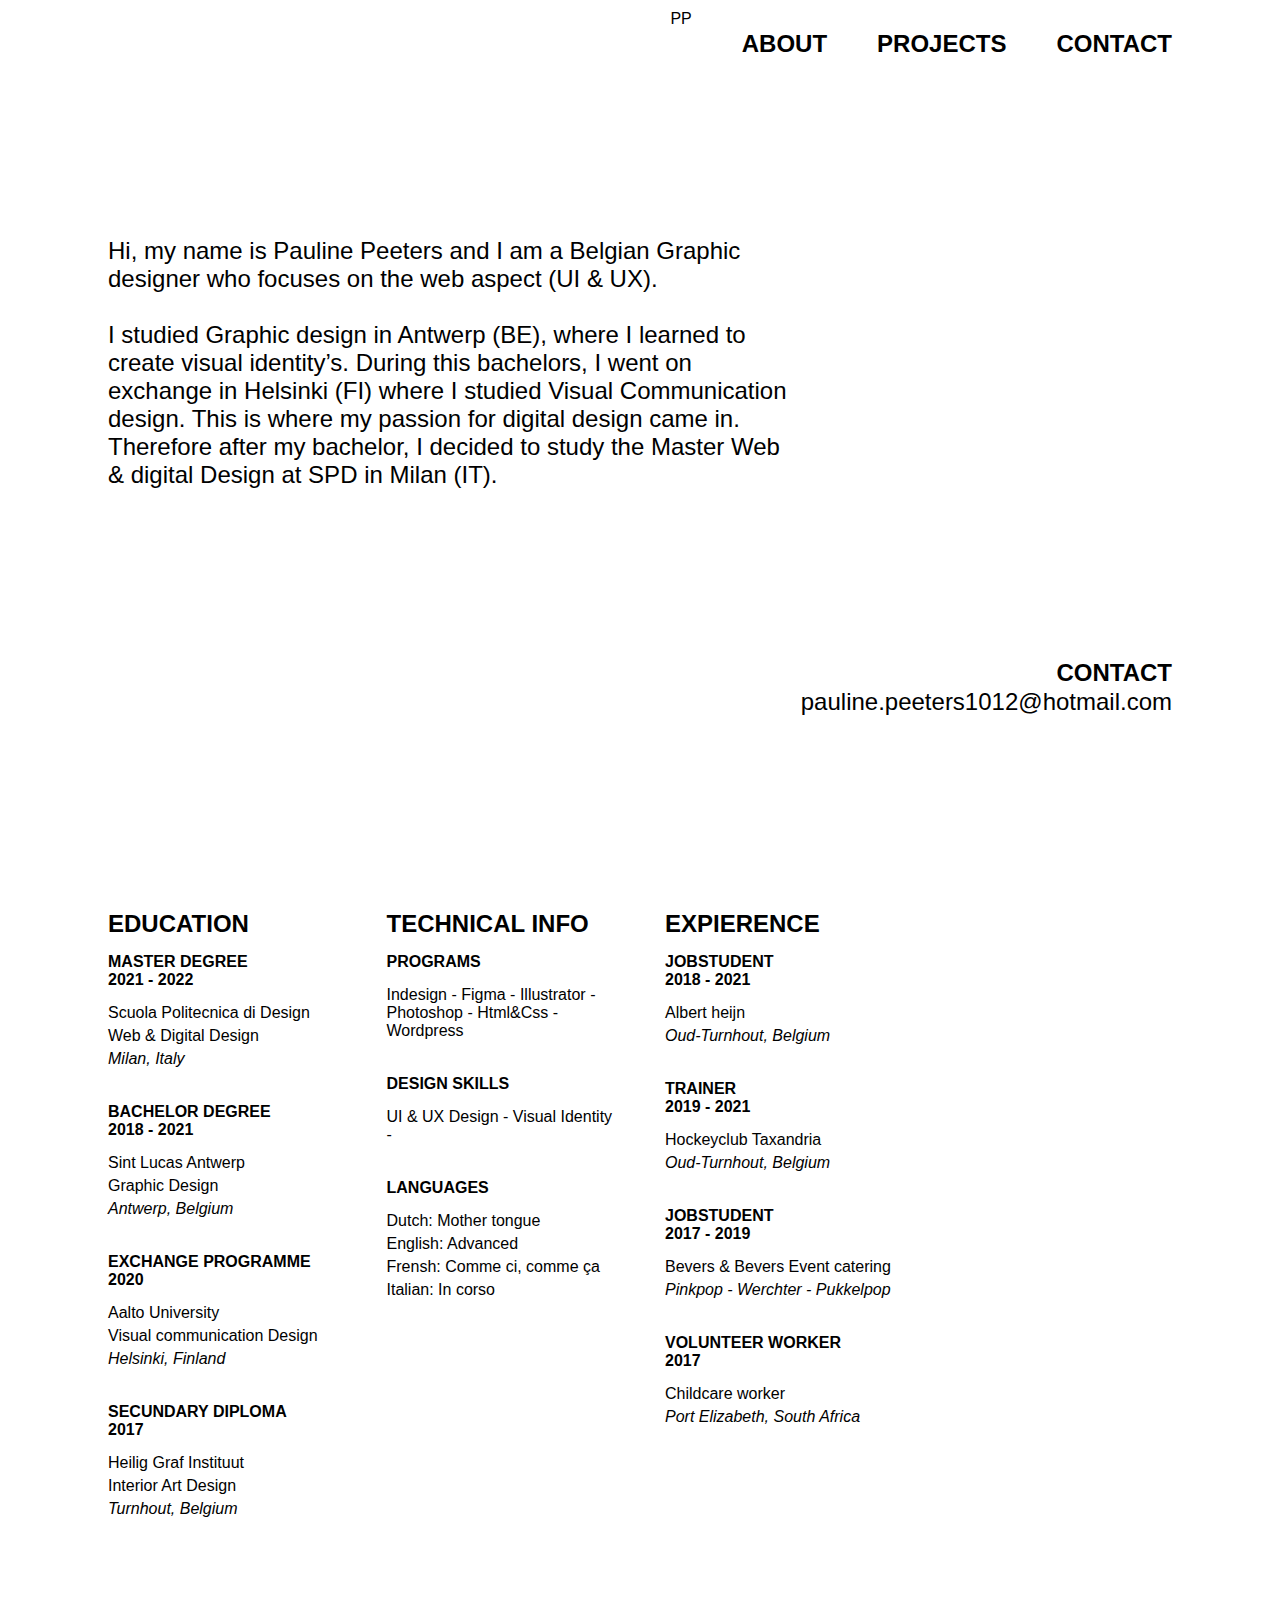
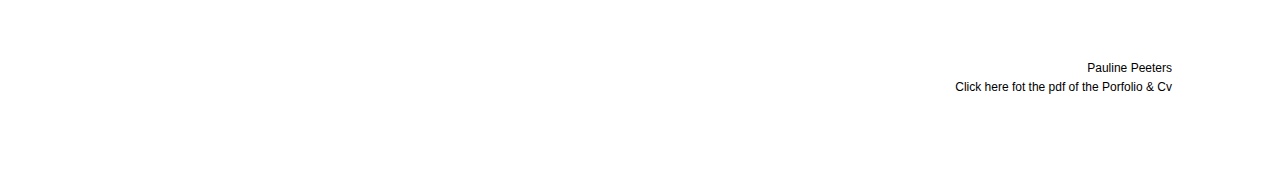
==== about.html @ 43362f22 "footer" ====
<!DOCTYPE html>
<html lang="en">
<head>
  <meta charset="UTF-8">
  <meta http-equiv="X-UA-Compatible" content="IE=edge">
  <meta name="viewport" content="width=device-width, initial-scale=1.0">
  <title>Pauline Peeters</title>
  <link rel="stylesheet" href="style.css">
</head>

<div class="wrapper">
<body>
  <header> 
    <nav>
      <a href="index.html">PP</a> <!-- logo -->
      <h2><a href="about.html">about</a></h2>
      <h2><a href="index.html">projects</a></h2>
      <h2><a href="contact.html">contact</a></h2>
     </nav> 
  </header>

  <main>
    <div class="about"><p> Hi, my name is Pauline Peeters and I am a Belgian Graphic designer who focuses on the web aspect (UI & UX).
    </br> </br>
      I studied Graphic design in Antwerp (BE), where I learned to create visual identity’s. During this bachelors, I went on exchange in Helsinki (FI) where I studied Visual Communication design. This is where my passion for digital design came in. Therefore after my bachelor, I decided to study the Master Web & digital Design at SPD in Milan (IT).</p>
    </div>
      <div class="extra-links">
      <h2> contact </h2>
      <a href = "mailto: pauline.peeters1012@hotmail.com">pauline.peeters1012@hotmail.com</a>
    </div>
  </main>
  
  <div class="info resume">
    <div class="education">
      <h3> education </h3>
      <div class="resume-info">
        <h4> master degree </h4>
        <h4> 2021 - 2022 </h4>
        <div class="resume-info-text">
        <p> <a href ="https://application.scuoladesign.com/it/?utm_source=google&utm_medium=cpc&utm_campaign=77_ITA_BRAND&gclid=CjwKCAjw5NqVBhAjEiwAeCa97bxJQqBN9wLdNLhC_5tvjAJh7c3iuf7HqeISD-CLcMgetV4onceu4BoC3jkQAvD_BwE">Scuola Politecnica di Design</a></p>
        <p> Web & Digital Design </p>
        <p> <i> Milan, Italy </i> </p> 
        </div>
      </div>
      <div class="resume-info">
        <h4> bachelor degree </h4>
        <h4> 2018 - 2021 </h4>
        <div class="resume-info-text">
        <p> <a href="https://www.sintlucasantwerpen.be/en/sintlucasantwerpen/">Sint Lucas Antwerp</a></br>
        <p> Graphic Design </p>
        <p> <i> Antwerp, Belgium </i></p>
        </div>
      </div>
      <div class="resume-info">
        <h4> exchange programme </h4>
        <h4> 2020 </h4>
        <div class="resume-info-text">
        <p> <a href="https://www.aalto.fi/en">Aalto University</a></p>
        <p> Visual communication Design </p>
        <p> <i> Helsinki, Finland </i></p>
        </div>
      </div>
      <div class="resume-info">
        <h4> secundary diploma </h4>
        <h4> 2017 </h4>
        <div class="resume-info-text">
        <p> <a href="https://secundair.heilig-graf.be/">Heilig Graf Instituut</a></p>
        <p> Interior Art Design </p>
        <p> <i> Turnhout, Belgium </i></p>
        </div>
      </div>
    </div>
    <div class="skills">
      <h3> technical info </h3>
      <div class="resume-info">
        <h4> programs </h4>
        <div class="resume-info-text">
        <p> Indesign - Figma - Illustrator - Photoshop - Html&Css - Wordpress</p>
        </div>  
      </div>
      <div class="resume-info">
        <h4> design skills </h4>
        <div class="resume-info-text">
        <p> UI & UX Design - Visual Identity -  </p>
        </div>
      </div>
      <div class="resume-info">
        <h4> languages </h4>
        <div class="resume-info-text">
        <p> Dutch: Mother tongue </p>
        <p> English: Advanced </p>
        <p> Frensh: Comme ci, comme ça </p>
        <p> Italian: In corso </p>
        </div>
      </div>
    </div>
    <div class="expierence">
      <h3> expierence </h3>
      <div class="resume-info">
        <h4> jobstudent </h4>
        <h4>  2018 - 2021 </h4>
        <div class="resume-info-text">
        <p> Albert heijn </p>
        <p> <i> Oud-Turnhout, Belgium </i> </p>
        </div>
      </div>
      <div class="resume-info">
        <h4> trainer </h4>
        <h4>  2019 - 2021 </h4>
        <div class="resume-info-text">
        <p> Hockeyclub Taxandria </p>
        <p> <i> Oud-Turnhout, Belgium </i> </p>
        </div>
      </div>
      <div class="resume-info">
        <h4> jobstudent </h4>
        <h4>  2017 - 2019 </h4>
        <div class="resume-info-text">
        <p> Bevers & Bevers Event catering </p>
        <p> <i> Pinkpop - Werchter - Pukkelpop </i></p>
        </div>
      </div>
      <div class="resume-info">
        <h4> volunteer worker </h4>
        <h4>  2017 </h4>
        <div class="resume-info-text">
        <p> Childcare worker </p>
        <p> <i> Port Elizabeth, South Africa </i> </p>
        </div>
      </div>
    </div>
</div>

  <footer>
    <p> Pauline Peeters </p>
    <p> Click here fot the pdf of the Porfolio & Cv </p>
  </footer>
</body>
</div>
---- style.css ----
:root {
  --color-purple: blueviolet;
  --font-size-small: 16px;
  --font-size-big: 24px;
}

@media (max-width: 750px) {
  :root {
    --font-size-small: 12px;
    --font-size-big: 20px;
  }
}

.wrapper {
  margin: 100px;
  margin-top: 10px;

  font-family: -apple-system, BlinkMacSystemFont, 'Segoe UI', Roboto, Oxygen, Ubuntu, Cantarell, 'Open Sans', 'Helvetica Neue', sans-serif;
}

@media (max-width: 750px) {
  .wrapper {
    margin: 50px;
    margin-top: 5px;
  }
}

header {
  display: block;

  padding-left: 20px;
  padding-bottom: 15vh;
}

nav {
  display: flex;
  justify-content: flex-end;
/* 
  position: fixed;
  width: 100%; */
} 

@media (max-width: 750px) {
  nav {
    display: block;
    text-align: right;
  }
}

nav a {
  margin-left: 50px;
}

@media (max-width: 750px) {
  nav a {
    margin: 10px;
  }
}

a {
  color: black;
  text-decoration: none;
}

a:hover {
  color: blueviolet;
  text-decoration: none;
}

a:after {
  color: black;
  text-decoration: none;
}

.mail {
 background-color: blueviolet;
}

.mail-nav:hover {
  color: white;
}

h1 {  
  display: flex;
  flex-flow: column;
  flex-grow: 1;
}

h2 {
  font-size: var(--font-size-big);
  text-transform: uppercase;
  font-weight: bold;
}

.project-overview {
  position: relative;
  display: grid;

  grid-template-columns: repeat(3, 1fr);
  gap: 5px;
}

@media (max-width: 750px) {
  .project-overview {
    grid-template-columns: repeat(1, 1fr);
  }
}

.project-overview-img {
  display: block;
  width: 100%;
}

.overlay {
  display: grid;
  width: 100%;
  height: 100%;

  background-color: black;
  color: white;
}

/* PROJECT PAGE */
img {
  width: 100%;
}

.concept {  
  padding-top: 10vh;
  width: 65%;

  font-size: var(--font-size-big);
}

@media (max-width: 750px) { 
  .concept {  
  width: 100%;
  }
}

/* image grid */
.project-gallery {
  display: grid; 
  width: 100%;

  grid-template-columns: repeat(6, 1fr);
  gap: 20px;
}

.project-gallery-box-one {
  grid-column-start: 1;
  grid-column-end: 7;
}

/* 2 /images next to eachother */
.project-gallery-box-two-first {
  grid-column-start: 1;
  grid-column-end: 4;
}

.project-gallery-box-two-second {
  grid-column-start: 4;
  grid-column-end: 7;
}

/* 3 /images next to eachother */
.project-gallery-box-three-first {
  grid-column-start: 1;
  grid-column-end: 3;
}

.project-gallery-box-three-second {
  grid-column-start: 3;
  grid-column-end: 5;
}

.project-gallery-box-three-third {
  grid-column-start: 5;
  grid-column-end: 7;
}

.img-caption {
  margin: 0;
  
  color: rgb(181, 181, 181);
  font-size: 12px;
}


@media (max-width: 750px) { 
  .img-caption {  
    font-size: 9px;
  }
}


.extra-links {
  padding-top: 15vh;
  /* padding-bottom: 25vh; */

  font-size: var(--font-size-big);
  text-align: right;
  line-height: 9px;
}

h3 {
  margin-bottom: 15px;

  font-size: var(--font-size-big);
  text-transform: uppercase;
  font-weight: bold;
}

h4 {
  margin:0;

  font-size: var(--font-size-small);
  text-transform: uppercase;
  font-weight: bold;
}

.about {
  display: flex;
  flex-flow: column;
  flex-grow: 1;

  width: 65%;

  font-size: var(--font-size-big);
}

@media (max-width: 800px) { 
  .about {  
  width: 100%;
  }
}

.info {
  display: grid;

  grid-template-columns: repeat(4, 1fr);
  gap: 50px;

  font-size: var(--font-size-small);
}

.resume{ 
  padding-top: 20vh;
}

.resume p {
  margin-top: 0;
  margin-bottom: 5px;
}

.resume-info {
  padding-bottom: 30px;
}

.resume-info-text {
  padding-top: 15px;
}

footer {
  padding-top: 100px;

  font-size: 12px;
  text-align: right;
  line-height: 7px;
}


@media (max-width: 750px) { 
  .footer {  
    font-size: 9px;
  }
}
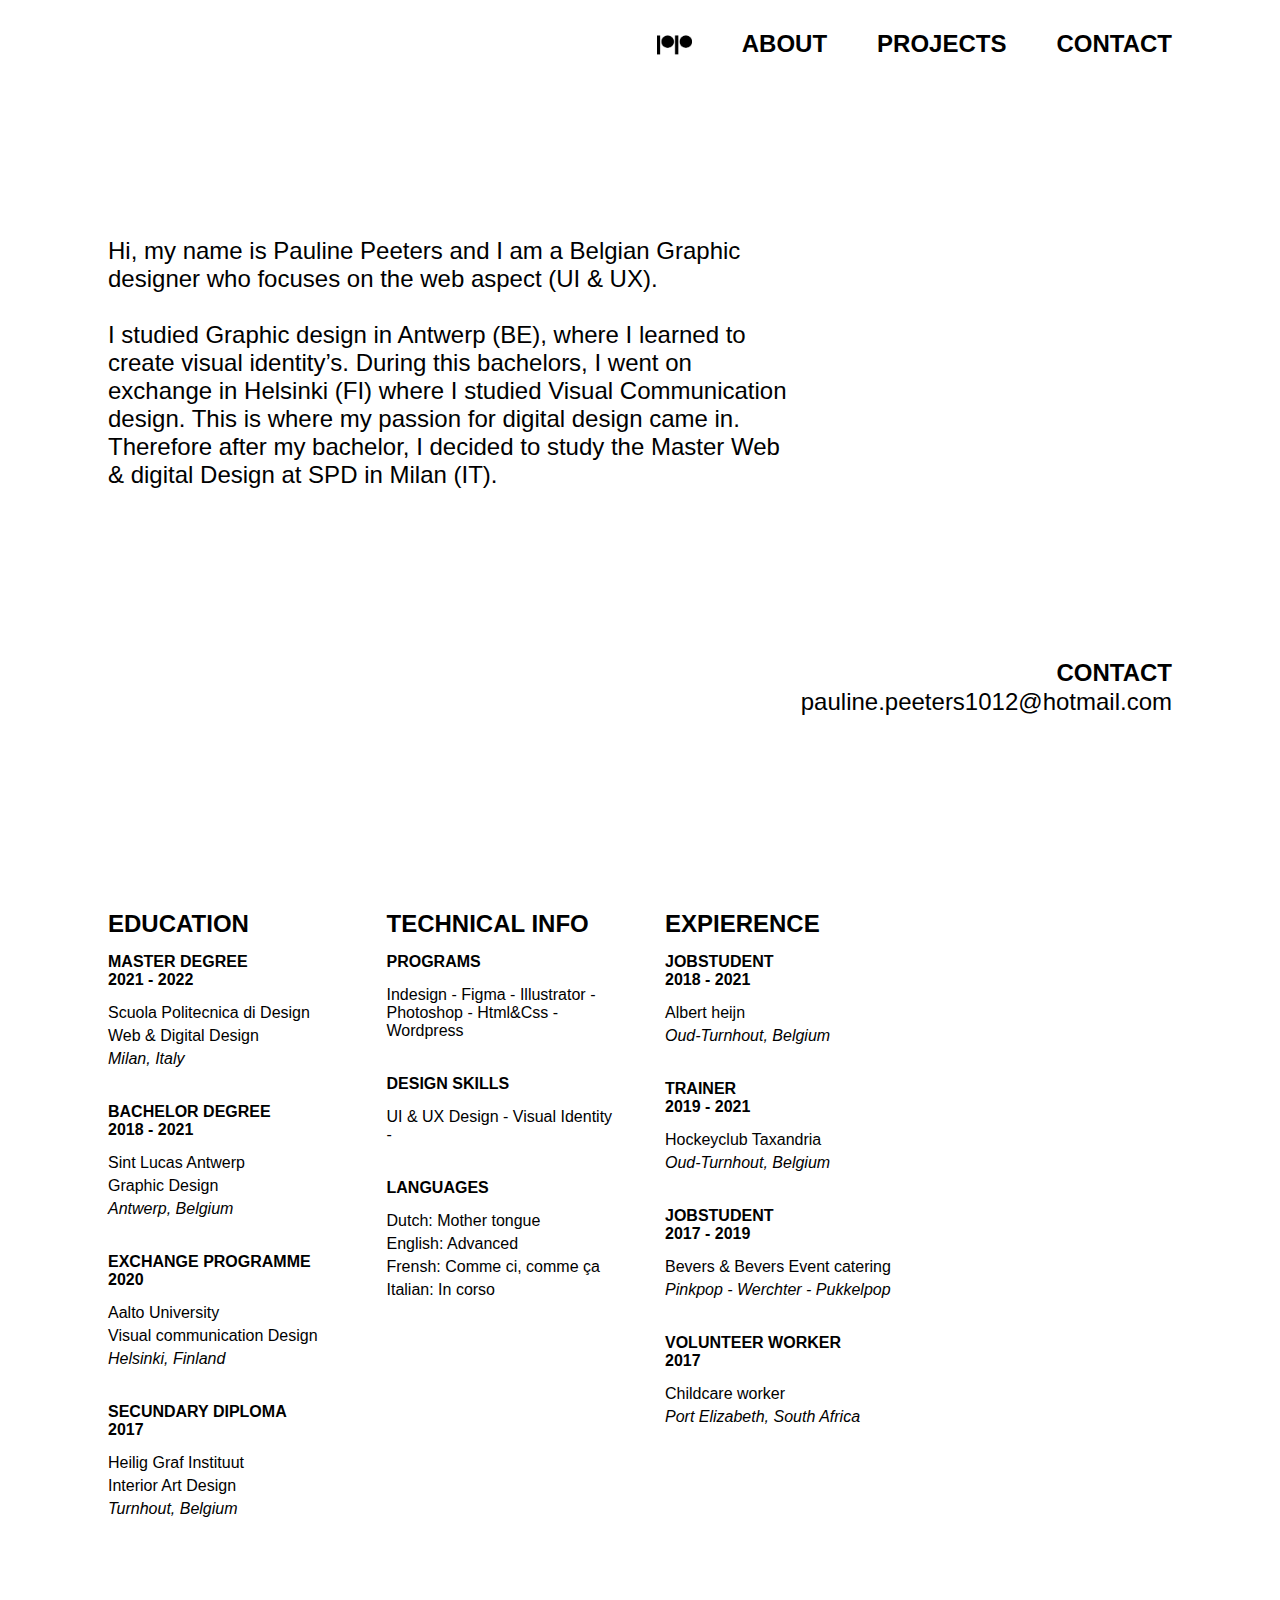
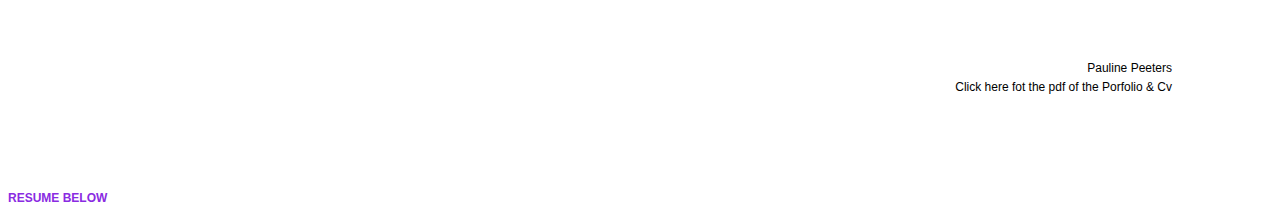
==== commit 5068c776: "hover on project overview" ====
--- a/about.html
+++ b/about.html
@@ -12,7 +12,7 @@
 <body>
   <header> 
     <nav>
-      <a href="index.html">PP</a> <!-- logo -->
+      <a href="index.html"> <img class="logo-header" src="Images/PP/logo.png" alt="pauline peeters"></a>
       <h2><a href="about.html">about</a></h2>
       <h2><a href="index.html">projects</a></h2>
       <h2><a href="contact.html">contact</a></h2>
@@ -28,6 +28,23 @@
       <h2> contact </h2>
       <a href = "mailto: pauline.peeters1012@hotmail.com">pauline.peeters1012@hotmail.com</a>
     </div>
+
+    <script>
+      document.body.onmousemove=moveCursor;
+  
+      var curTxt=document.createElement('div');
+          curTxt.id="cursorabout";
+          curTxt.innerHTML="resume below";
+          document.body.appendChild(curTxt);
+  
+      var curTxtLen=[curTxt.offsetWidth,curTxt.offsetHeight];
+  
+      function moveCursor(e){
+        if(!e){e=window.event;}
+        curTxt.style.left=e.clientX-curTxtLen[0]+'px';
+        curTxt.style.top=e.clientY-curTxtLen[0]+'px';
+    }
+    </script>
   </main>
   
   <div class="info resume">
@@ -131,6 +148,23 @@
     </div>
 </div>
 
+<script>
+    let value = 0;
+
+  function draw() {
+    fill(value);
+    rect(25, 25, 50, 50);
+  }
+
+  function mouseMoved() {
+    value = value + 5;
+    if (value > 255) {
+      value = 0;
+    }
+  }
+
+</script>
+
   <footer>
     <p> Pauline Peeters </p>
     <p> Click here fot the pdf of the Porfolio & Cv </p>
--- a/style.css
+++ b/style.css
@@ -16,6 +16,7 @@
   margin-top: 10px;
 
   font-family: -apple-system, BlinkMacSystemFont, 'Segoe UI', Roboto, Oxygen, Ubuntu, Cantarell, 'Open Sans', 'Helvetica Neue', sans-serif;
+  /* cursor: none; */
 }
 
 @media (max-width: 750px) {
@@ -25,11 +26,46 @@
   }
 }
 
+#cursorabout{
+  position: absolute;
+
+  font-size: 12px;
+  text-transform: uppercase;
+  font-weight: bold;
+  color: blueviolet;
+
+  font-family: -apple-system, BlinkMacSystemFont, 'Segoe UI', Roboto, Oxygen, Ubuntu, Cantarell, 'Open Sans', 'Helvetica Neue', sans-serif;
+
+}
+
+#cursorprojects{
+  position: absolute;
+  font-size: 12px;
+
+  text-transform: uppercase;
+  font-weight: bold;
+  color: blueviolet;
+
+  font-family: -apple-system, BlinkMacSystemFont, 'Segoe UI', Roboto, Oxygen, Ubuntu, Cantarell, 'Open Sans', 'Helvetica Neue', sans-serif;
+
+}
+
 header {
   display: block;
-
+  /* position: fixed;
+  top: 0;
+  width: 100%; */
+  
   padding-left: 20px;
   padding-bottom: 15vh;
+}
+
+.logo-header {
+  padding-top: 20px;
+  margin-left: 0;
+
+  height: 30px;
+  width: auto;
 }
 
 nav {
@@ -112,12 +148,83 @@
 }
 
 .overlay {
-  display: grid;
+  position: absolute;
+
   width: 100%;
   height: 100%;
 
-  background-color: black;
-  color: white;
+  background-color: white;
+  color: black;
+  opacity: 0;
+  transition: .5s ease;
+}
+
+a:hover .project-gallery-text {
+  color: black;
+}
+
+.p4 {
+  grid-column: 1/2;
+  grid-row: 1/2;
+}
+
+@media (max-width: 750px) {
+  .p4 {
+    grid-row: 1/2;
+  }
+}
+
+.p3 {
+  grid-column: 2/3;
+  grid-row: 1/2;
+}
+
+@media (max-width: 750px) {
+  .p3 {
+    grid-column: 1/2;
+    grid-row: 2/3;
+  }
+}
+
+.p2 {
+  grid-column: 3/4;
+  grid-row: 1/2;
+}
+
+@media (max-width: 750px) {
+  .p2 {
+    grid-column: 1/2;
+    grid-row: 3/4;
+  }
+}
+
+.p1 {
+  grid-column: 1/2;
+  grid-row: 2/3;
+}
+
+@media (max-width: 750px) {
+  .p1 {
+    grid-column: 1/2;
+    grid-row: 4/5;
+  }
+}
+
+.overlay:hover {
+  opacity: 1;
+}
+
+.project-gallery-text {
+  padding: 20px;
+  font-size: var(--font-size-small);
+}
+
+.hover-title {
+  font-weight: bold;
+}
+
+.hover-text {
+  padding-top: 20px;
 }
 
 /* PROJECT PAGE */
@@ -186,13 +293,11 @@
   font-size: 12px;
 }
 
-
 @media (max-width: 750px) { 
   .img-caption {  
     font-size: 9px;
   }
 }
-
 
 .extra-links {
   padding-top: 15vh;
@@ -231,7 +336,7 @@
 
 @media (max-width: 800px) { 
   .about {  
-  width: 100%;
+    width: 100%;
   }
 }
 
@@ -242,6 +347,12 @@
   gap: 50px;
 
   font-size: var(--font-size-small);
+}
+
+@media (max-width: 750px) {
+  .info {  
+    grid-template-columns: repeat(2, 1fr);
+  }
 }
 
 .resume{ 
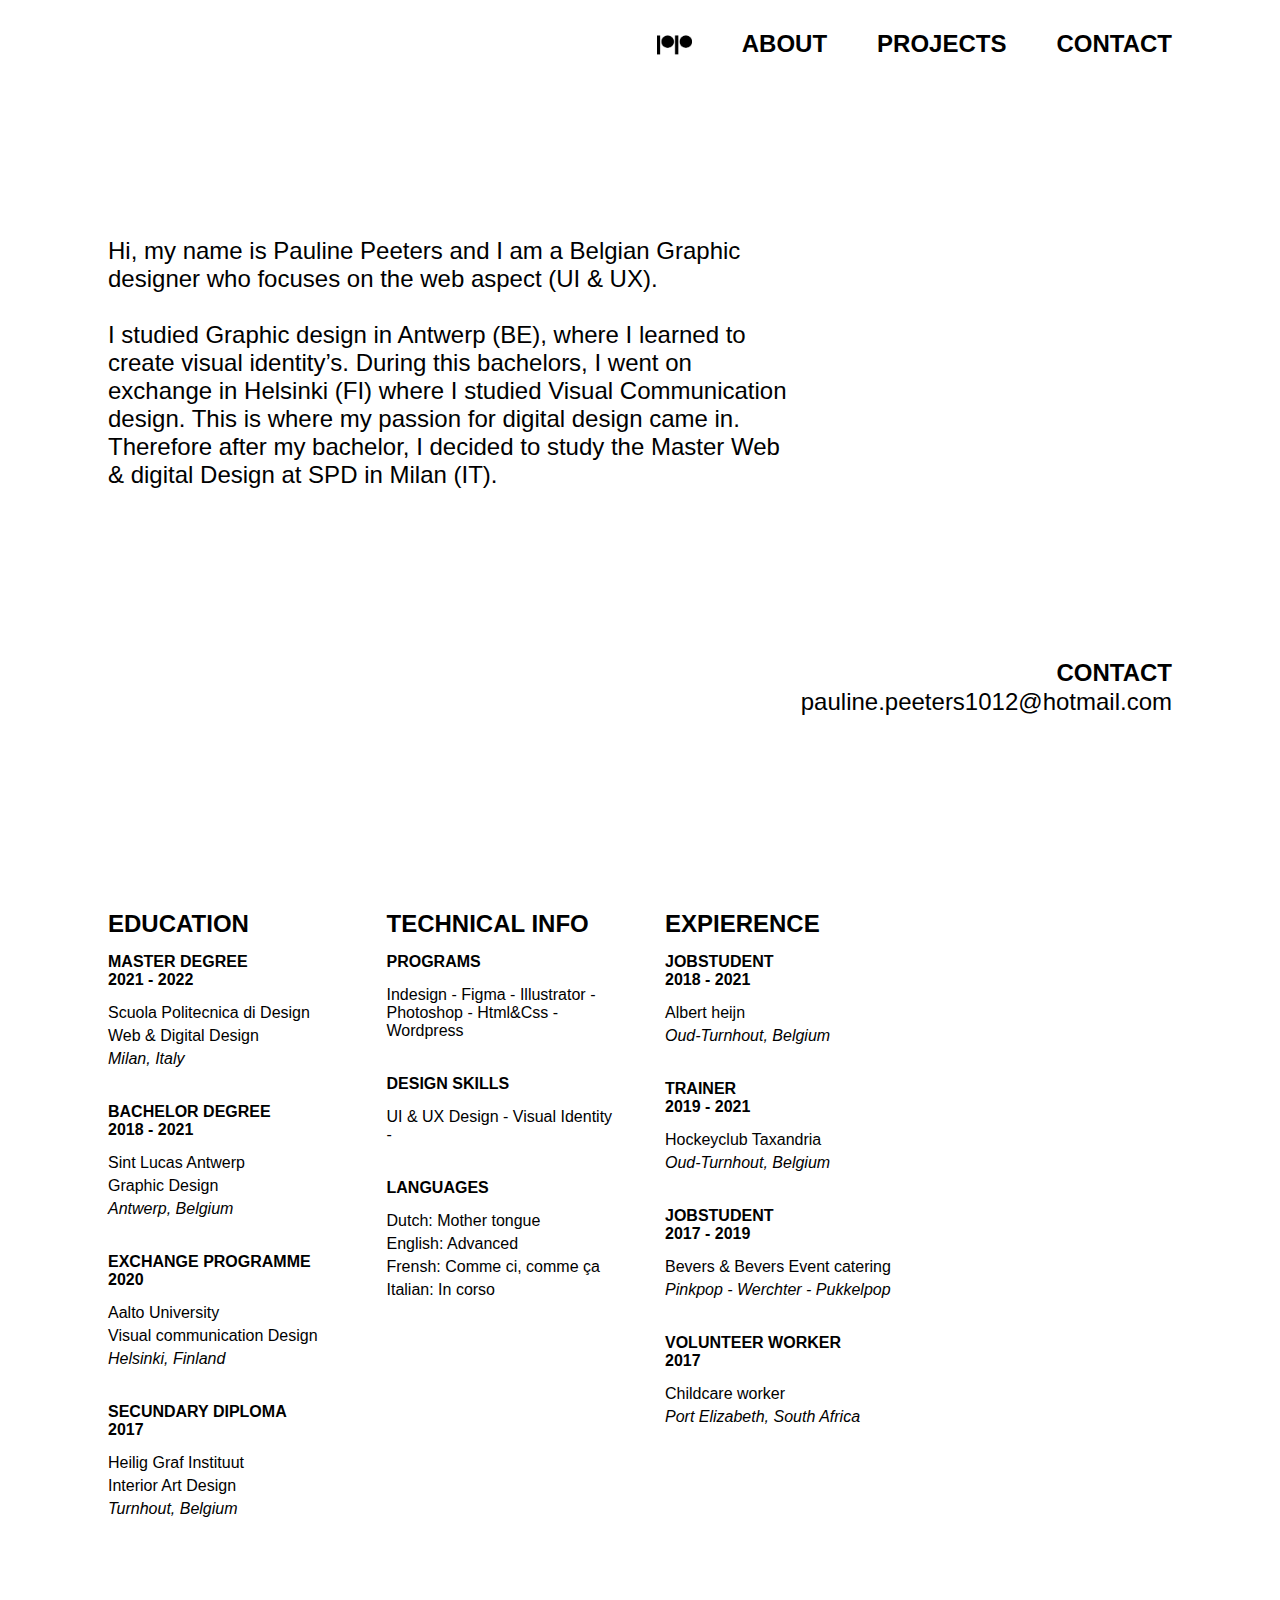
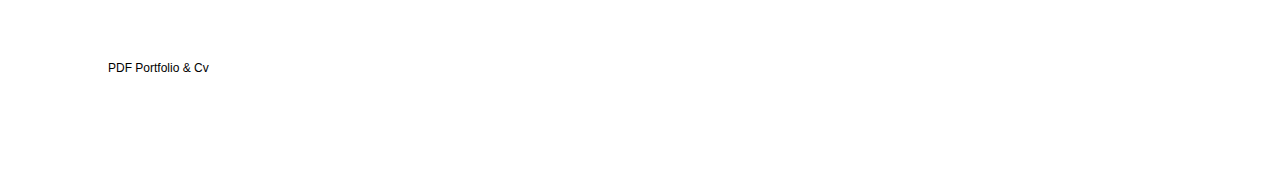
==== commit 50715fc0: "js" ====
--- a/about.html
+++ b/about.html
@@ -20,7 +20,8 @@
   </header>
 
   <main>
-    <div class="about"><p> Hi, my name is Pauline Peeters and I am a Belgian Graphic designer who focuses on the web aspect (UI & UX).
+    <div class="about">
+      <p> Hi, my name is Pauline Peeters and I am a Belgian Graphic designer who focuses on the web aspect (UI & UX).
     </br> </br>
       I studied Graphic design in Antwerp (BE), where I learned to create visual identity’s. During this bachelors, I went on exchange in Helsinki (FI) where I studied Visual Communication design. This is where my passion for digital design came in. Therefore after my bachelor, I decided to study the Master Web & digital Design at SPD in Milan (IT).</p>
     </div>
@@ -28,23 +29,6 @@
       <h2> contact </h2>
       <a href = "mailto: pauline.peeters1012@hotmail.com">pauline.peeters1012@hotmail.com</a>
     </div>
-
-    <script>
-      document.body.onmousemove=moveCursor;
-  
-      var curTxt=document.createElement('div');
-          curTxt.id="cursorabout";
-          curTxt.innerHTML="resume below";
-          document.body.appendChild(curTxt);
-  
-      var curTxtLen=[curTxt.offsetWidth,curTxt.offsetHeight];
-  
-      function moveCursor(e){
-        if(!e){e=window.event;}
-        curTxt.style.left=e.clientX-curTxtLen[0]+'px';
-        curTxt.style.top=e.clientY-curTxtLen[0]+'px';
-    }
-    </script>
   </main>
   
   <div class="info resume">
@@ -148,26 +132,8 @@
     </div>
 </div>
 
-<script>
-    let value = 0;
-
-  function draw() {
-    fill(value);
-    rect(25, 25, 50, 50);
-  }
-
-  function mouseMoved() {
-    value = value + 5;
-    if (value > 255) {
-      value = 0;
-    }
-  }
-
-</script>
-
   <footer>
-    <p> Pauline Peeters </p>
-    <p> Click here fot the pdf of the Porfolio & Cv </p>
+    <p> PDF Portfolio & Cv </p>
   </footer>
 </body>
 </div>--- a/style.css
+++ b/style.css
@@ -52,18 +52,16 @@
 
 header {
   display: block;
-  /* position: fixed;
-  top: 0;
-  width: 100%; */
   
   padding-left: 20px;
   padding-bottom: 15vh;
 }
 
 .logo-header {
+  display: flex;
   padding-top: 20px;
-  margin-left: 0;
-
+  justify-content: flex-start;
+  
   height: 30px;
   width: auto;
 }
@@ -71,9 +69,6 @@
 nav {
   display: flex;
   justify-content: flex-end;
-/* 
-  position: fixed;
-  width: 100%; */
 } 
 
 @media (max-width: 750px) {
@@ -108,14 +103,6 @@
   text-decoration: none;
 }
 
-.mail {
- background-color: blueviolet;
-}
-
-.mail-nav:hover {
-  color: white;
-}
-
 h1 {  
   display: flex;
   flex-flow: column;
@@ -147,6 +134,7 @@
   width: 100%;
 }
 
+/* hover on overview */
 .overlay {
   position: absolute;
 
@@ -373,13 +361,18 @@
 }
 
 footer {
+  display: flex;
+  /* justify-content: flex-end; */
+
   padding-top: 100px;
 
   font-size: 12px;
+  line-height: 7px;
+}
+
+.next {
   text-align: right;
-  line-height: 7px;
-}
-
+}
 
 @media (max-width: 750px) { 
   .footer {  
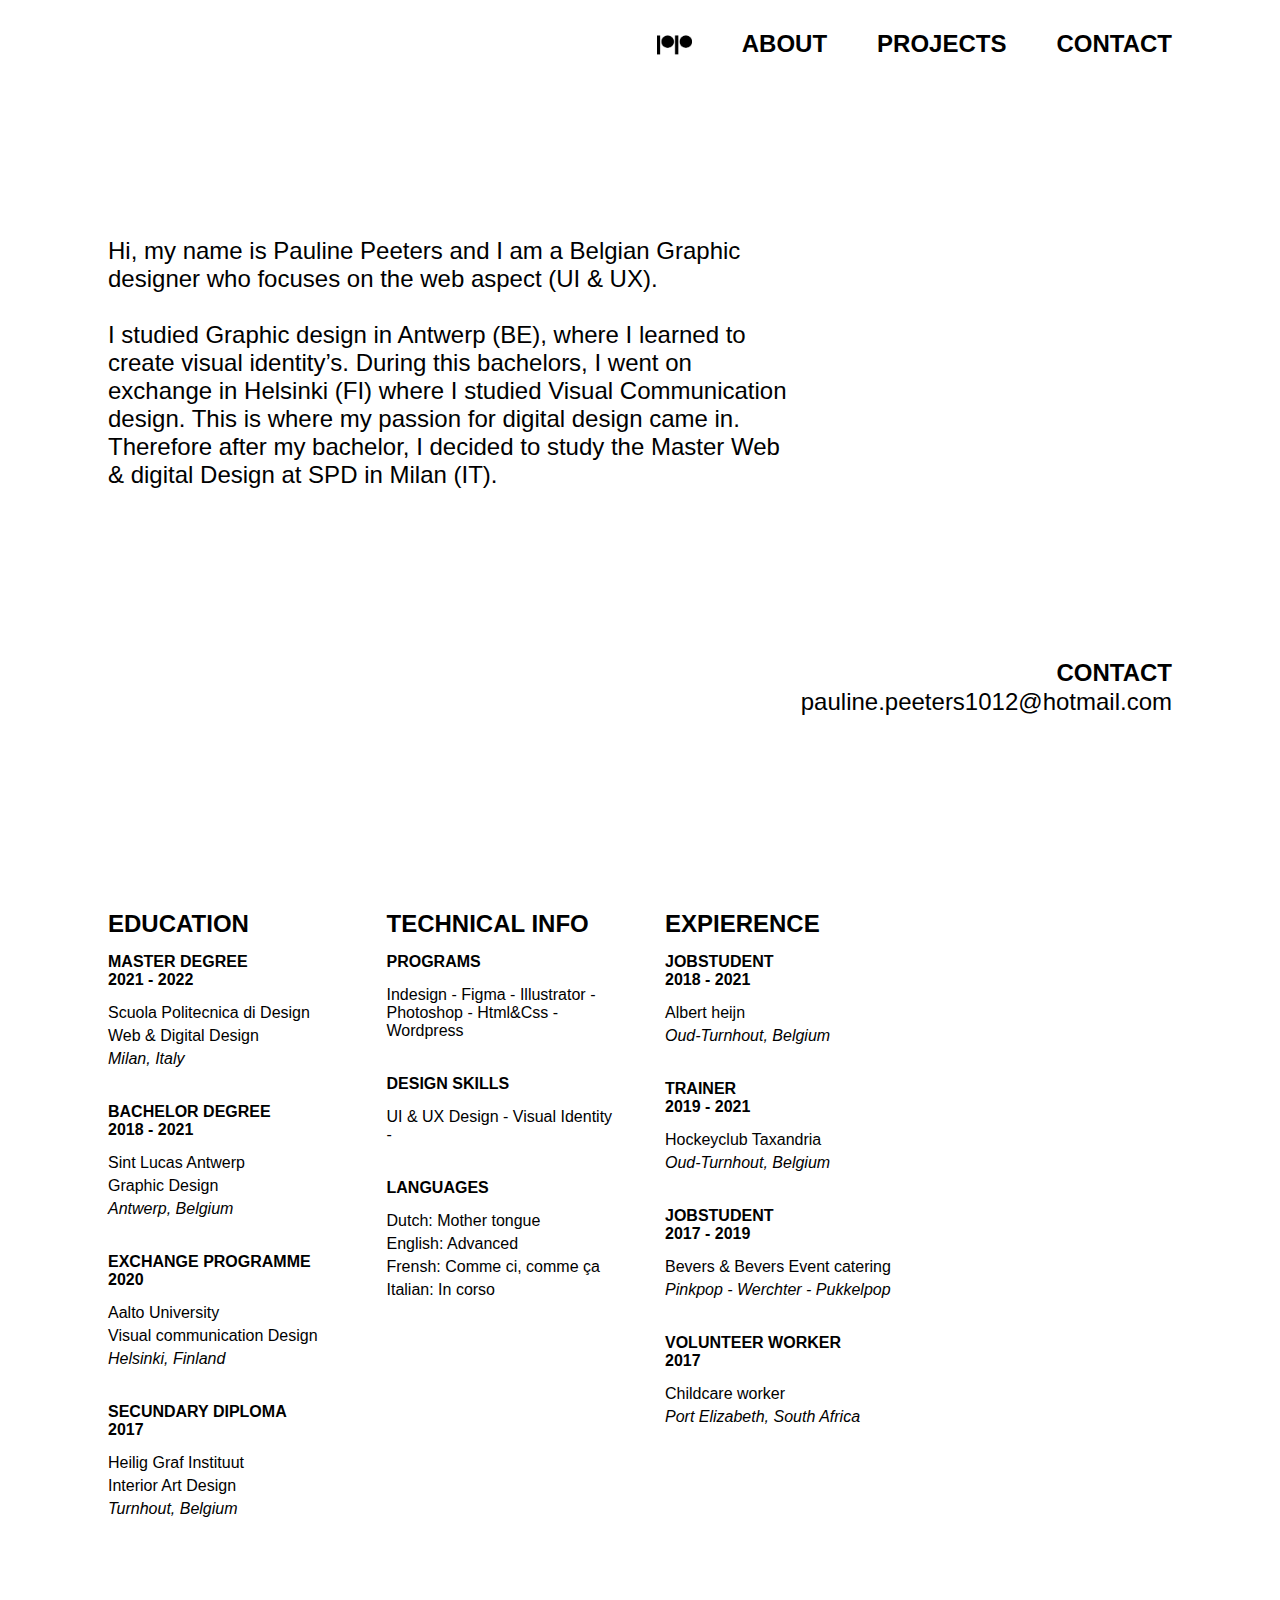
==== commit 84b7aea9: "next & previous" ====
--- a/about.html
+++ b/about.html
@@ -132,8 +132,5 @@
     </div>
 </div>
 
-  <footer>
-    <p> PDF Portfolio & Cv </p>
-  </footer>
 </body>
 </div>--- a/style.css
+++ b/style.css
@@ -58,9 +58,9 @@
 }
 
 .logo-header {
-  display: flex;
+  /* display: flex;
+  justify-content: flex-start; */
   padding-top: 20px;
-  justify-content: flex-start;
   
   height: 30px;
   width: auto;
@@ -364,14 +364,20 @@
   display: flex;
   /* justify-content: flex-end; */
 
-  padding-top: 100px;
-
-  font-size: 12px;
-  line-height: 7px;
+  /* padding-top: 100px; */
+  padding: 8px 16px;
+
+
+  font-size: 50px;
+  /* line-height: 50px; */
+}
+
+.previous {
+  color: black;
 }
 
 .next {
-  text-align: right;
+  color: black;
 }
 
 @media (max-width: 750px) { 
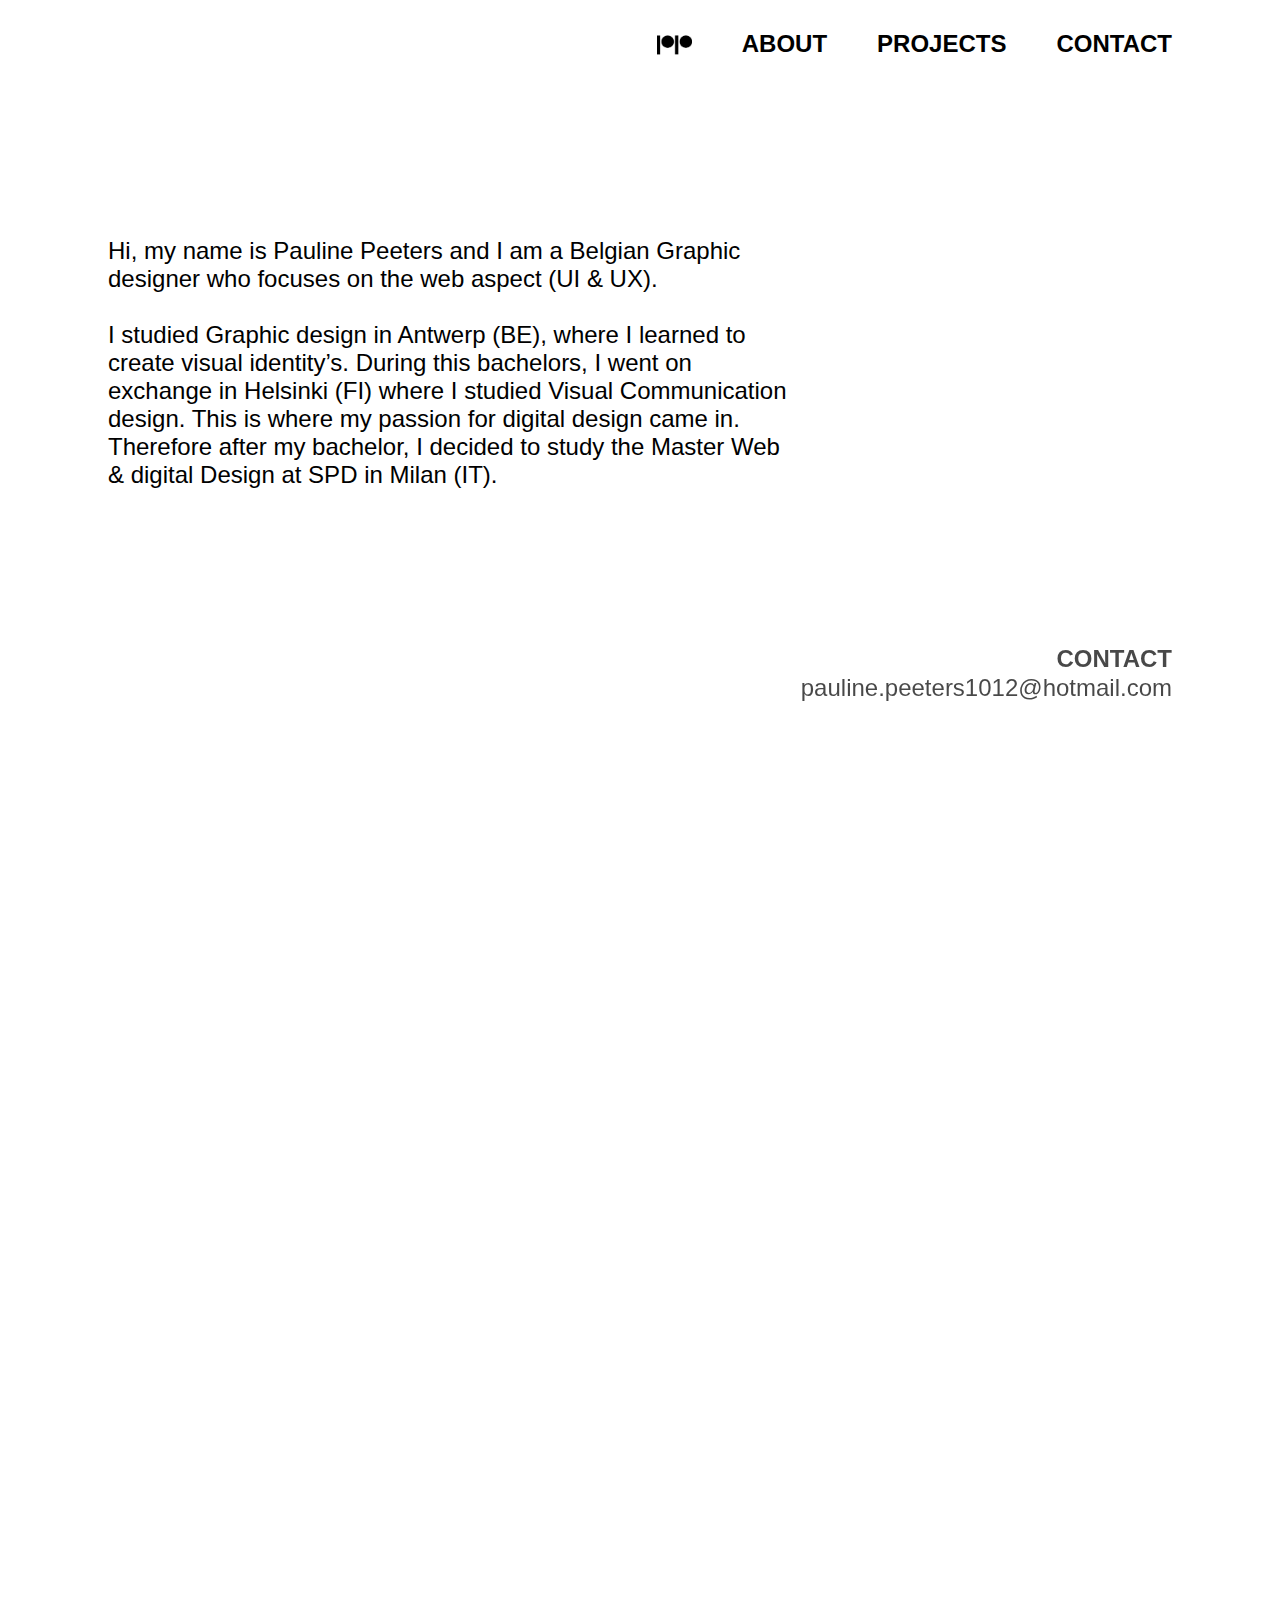
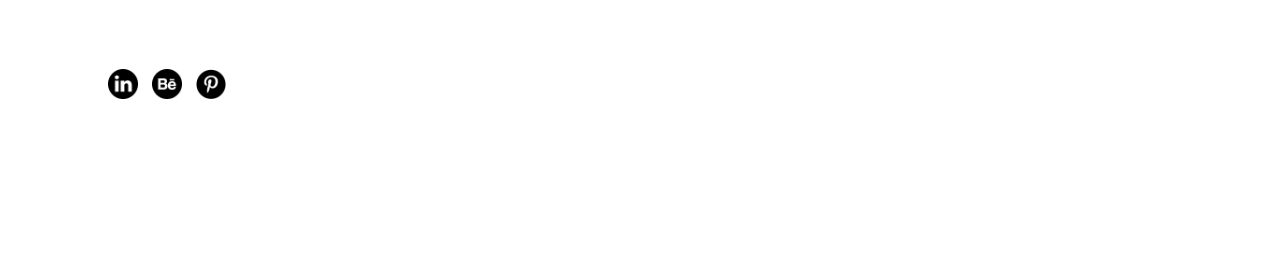
==== commit 961609c0: "footer" ====
--- a/about.html
+++ b/about.html
@@ -6,6 +6,7 @@
   <meta name="viewport" content="width=device-width, initial-scale=1.0">
   <title>Pauline Peeters</title>
   <link rel="stylesheet" href="style.css">
+  <script src="https://cdnjs.cloudflare.com/ajax/libs/gsap/3.10.4/gsap.min.js"></script>
 </head>
 
 <div class="wrapper">
@@ -132,5 +133,19 @@
     </div>
 </div>
 
+<footer>
+  <ul>
+    <li> <a href="https://www.linkedin.com/in/pauline-peeters-bb622120a/" target="_blank"> <img src="icons/LinkdIn.png" alt="LindIn" height="30px"></a></li>
+    <li> <a href="https://www.behance.net/ppportfolio" target="_blank"> <img  src="icons/Behance.png" alt="Behance" height="30px"> </a></li>
+    <li> <a href="https://www.pinterest.com/paulinepeeterss/_saved/" target="_blank"> <img  src="icons/Pinterest.png" alt="Pinterest" height="30px"></a></li>
+  </ul>
+</footer>
+
+<script>
+  var gridTimeline = new gsap.timeline();
+  gridTimeline.from(".about",{duration: 0.5, delay: .01, y: -50, opacity: 0, ease: "ease.in"});
+  gridTimeline.from(".extra-links",{duration: 0.5, delay: .01, y: -50, opacity: 0, ease: "ease.in"});
+  gridTimeline.from(".resume",{duration: 3, delay: .01, y: -200, opacity: 0, ease: "ease.in"});
+</script>
 </body>
 </div>--- a/style.css
+++ b/style.css
@@ -24,30 +24,6 @@
     margin: 50px;
     margin-top: 5px;
   }
-}
-
-#cursorabout{
-  position: absolute;
-
-  font-size: 12px;
-  text-transform: uppercase;
-  font-weight: bold;
-  color: blueviolet;
-
-  font-family: -apple-system, BlinkMacSystemFont, 'Segoe UI', Roboto, Oxygen, Ubuntu, Cantarell, 'Open Sans', 'Helvetica Neue', sans-serif;
-
-}
-
-#cursorprojects{
-  position: absolute;
-  font-size: 12px;
-
-  text-transform: uppercase;
-  font-weight: bold;
-  color: blueviolet;
-
-  font-family: -apple-system, BlinkMacSystemFont, 'Segoe UI', Roboto, Oxygen, Ubuntu, Cantarell, 'Open Sans', 'Helvetica Neue', sans-serif;
-
 }
 
 header {
@@ -362,14 +338,19 @@
 
 footer {
   display: flex;
-  /* justify-content: flex-end; */
-
-  /* padding-top: 100px; */
-  padding: 8px 16px;
-
+  padding-top: 50px;
 
   font-size: 50px;
-  /* line-height: 50px; */
+}
+
+ul {
+  list-style-type: none;
+  padding: 0;
+
+}
+
+ul li{
+  display: inline-table;
 }
 
 .previous {
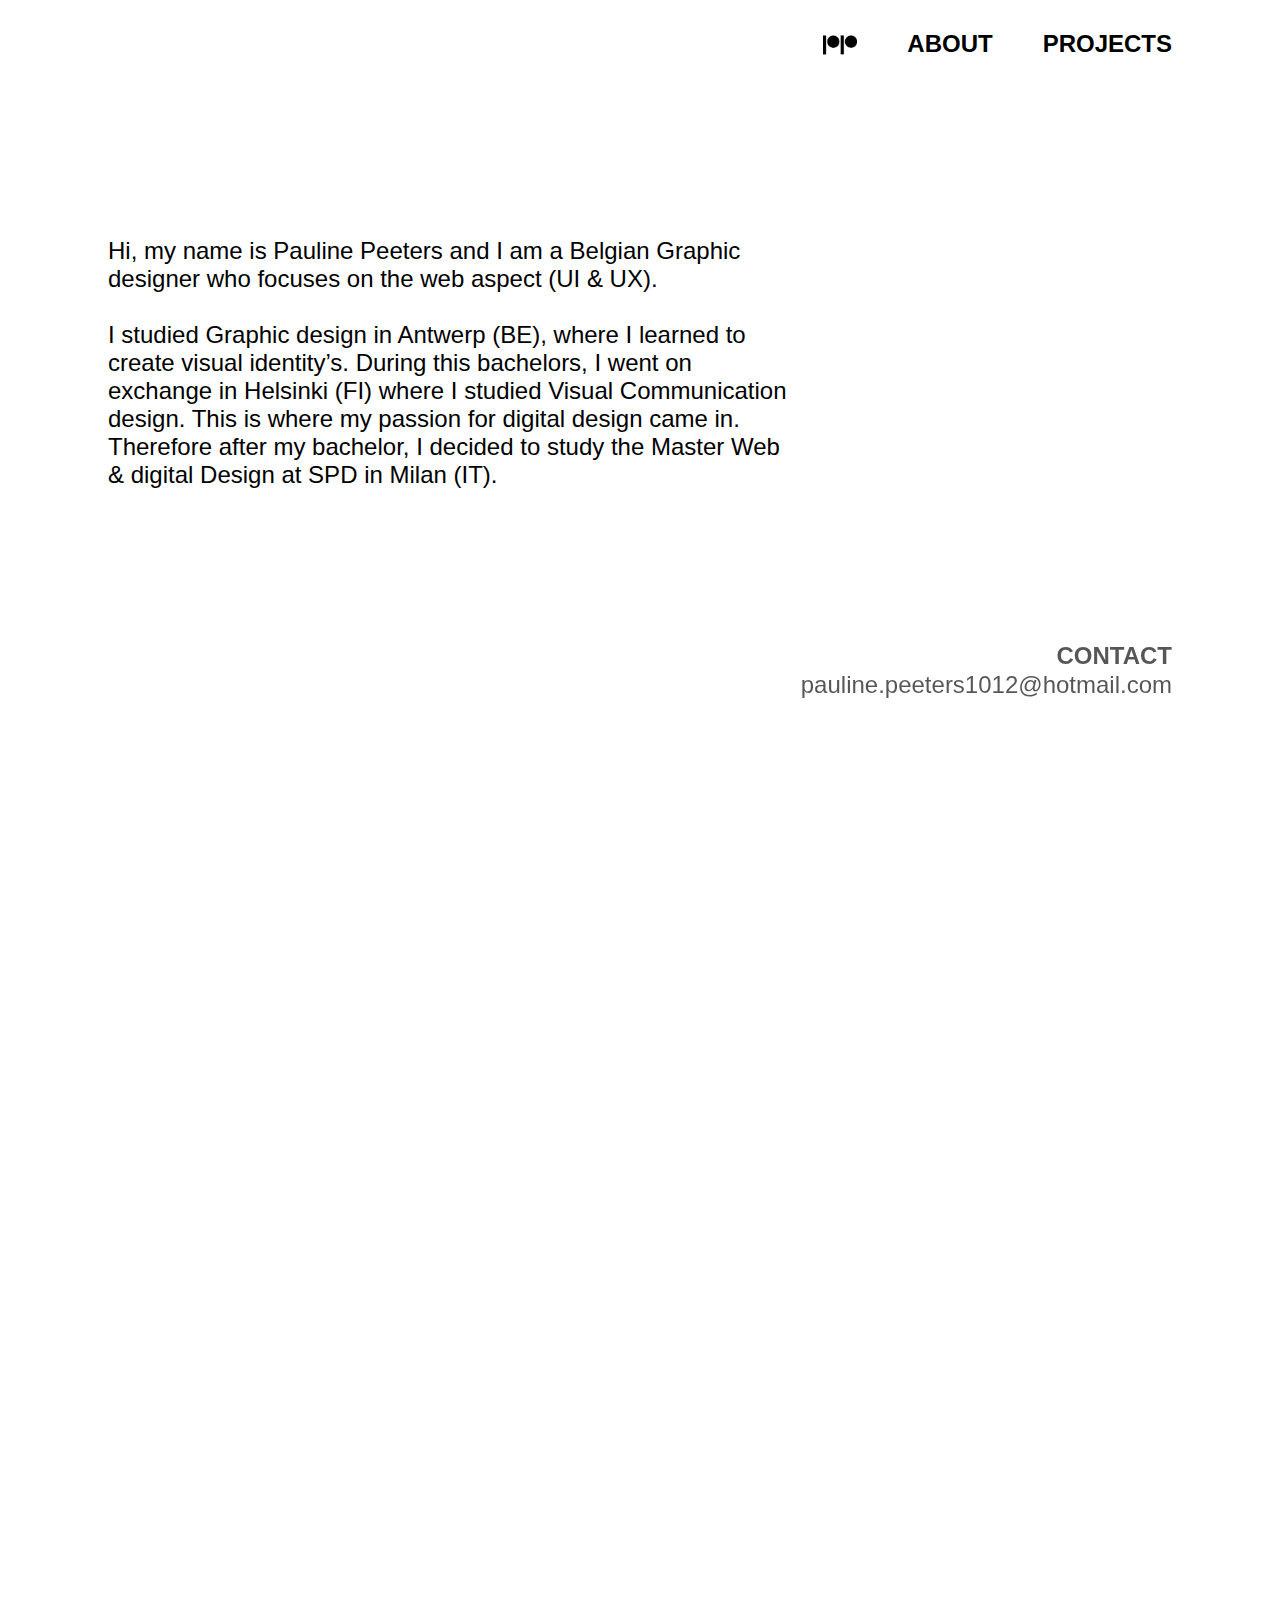
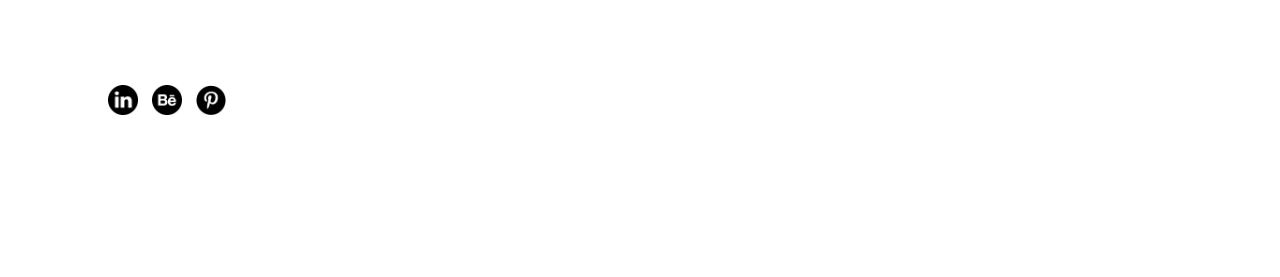
==== commit 02b0bf31: "deleted contact page" ====
--- a/about.html
+++ b/about.html
@@ -16,7 +16,6 @@
       <a href="index.html"> <img class="logo-header" src="Images/PP/logo.png" alt="pauline peeters"></a>
       <h2><a href="about.html">about</a></h2>
       <h2><a href="index.html">projects</a></h2>
-      <h2><a href="contact.html">contact</a></h2>
      </nav> 
   </header>
 
@@ -39,8 +38,8 @@
         <h4> master degree </h4>
         <h4> 2021 - 2022 </h4>
         <div class="resume-info-text">
-        <p> <a href ="https://application.scuoladesign.com/it/?utm_source=google&utm_medium=cpc&utm_campaign=77_ITA_BRAND&gclid=CjwKCAjw5NqVBhAjEiwAeCa97bxJQqBN9wLdNLhC_5tvjAJh7c3iuf7HqeISD-CLcMgetV4onceu4BoC3jkQAvD_BwE">Scuola Politecnica di Design</a></p>
-        <p> Web & Digital Design </p>
+        <p> <b> Web & Digital Design </b></p>
+        <p> Scuola Politecnica di Design</p>
         <p> <i> Milan, Italy </i> </p> 
         </div>
       </div>
@@ -48,8 +47,8 @@
         <h4> bachelor degree </h4>
         <h4> 2018 - 2021 </h4>
         <div class="resume-info-text">
-        <p> <a href="https://www.sintlucasantwerpen.be/en/sintlucasantwerpen/">Sint Lucas Antwerp</a></br>
-        <p> Graphic Design </p>
+        <p> <b> Graphic Design</b> </p>
+        <p> Sint Lucas Antwerp</p>
         <p> <i> Antwerp, Belgium </i></p>
         </div>
       </div>
@@ -57,8 +56,8 @@
         <h4> exchange programme </h4>
         <h4> 2020 </h4>
         <div class="resume-info-text">
-        <p> <a href="https://www.aalto.fi/en">Aalto University</a></p>
-        <p> Visual communication Design </p>
+        <p> <b> Visual communication Design </b></p>
+        <p> Aalto University</p>
         <p> <i> Helsinki, Finland </i></p>
         </div>
       </div>
@@ -66,8 +65,8 @@
         <h4> secundary diploma </h4>
         <h4> 2017 </h4>
         <div class="resume-info-text">
-        <p> <a href="https://secundair.heilig-graf.be/">Heilig Graf Instituut</a></p>
-        <p> Interior Art Design </p>
+        <p> <b> Interior Art Design </b></p>
+        <p> Heilig Graf Instituut </p>
         <p> <i> Turnhout, Belgium </i></p>
         </div>
       </div>
@@ -100,33 +99,33 @@
       <h3> expierence </h3>
       <div class="resume-info">
         <h4> jobstudent </h4>
-        <h4>  2018 - 2021 </h4>
+        <h4> 2018 - 2021 </h4>
         <div class="resume-info-text">
-        <p> Albert heijn </p>
-        <p> <i> Oud-Turnhout, Belgium </i> </p>
+        <p> <b>Supermarket Albert heijn </b></p>
+        <p> Maintaining a clean work environment and organized food displays. </p>
         </div>
       </div>
       <div class="resume-info">
         <h4> trainer </h4>
         <h4>  2019 - 2021 </h4>
         <div class="resume-info-text">
-        <p> Hockeyclub Taxandria </p>
-        <p> <i> Oud-Turnhout, Belgium </i> </p>
+        <p> <b> Hockeyclub Taxandria </b></p>
+        <p> Responsible for planning, leading, and performing a range of group sports exercises/activities. </p>
         </div>
       </div>
       <div class="resume-info">
         <h4> jobstudent </h4>
         <h4>  2017 - 2019 </h4>
         <div class="resume-info-text">
-        <p> Bevers & Bevers Event catering </p>
-        <p> <i> Pinkpop - Werchter - Pukkelpop </i></p>
+        <p> <b> Bevers Event catering </b></p>
+        <p> Serving food to guests at festivals. </p>
         </div>
       </div>
       <div class="resume-info">
         <h4> volunteer worker </h4>
         <h4>  2017 </h4>
         <div class="resume-info-text">
-        <p> Childcare worker </p>
+        <p> <b> Childcare worker</b> </p>
         <p> <i> Port Elizabeth, South Africa </i> </p>
         </div>
       </div>
--- a/style.css
+++ b/style.css
@@ -223,7 +223,7 @@
   grid-column-end: 7;
 }
 
-/* 2 /images next to eachother */
+/* 2 /Images next to eachother */
 .project-gallery-box-two-first {
   grid-column-start: 1;
   grid-column-end: 4;
@@ -234,7 +234,7 @@
   grid-column-end: 7;
 }
 
-/* 3 /images next to eachother */
+/* 3 /Images next to eachother */
 .project-gallery-box-three-first {
   grid-column-start: 1;
   grid-column-end: 3;
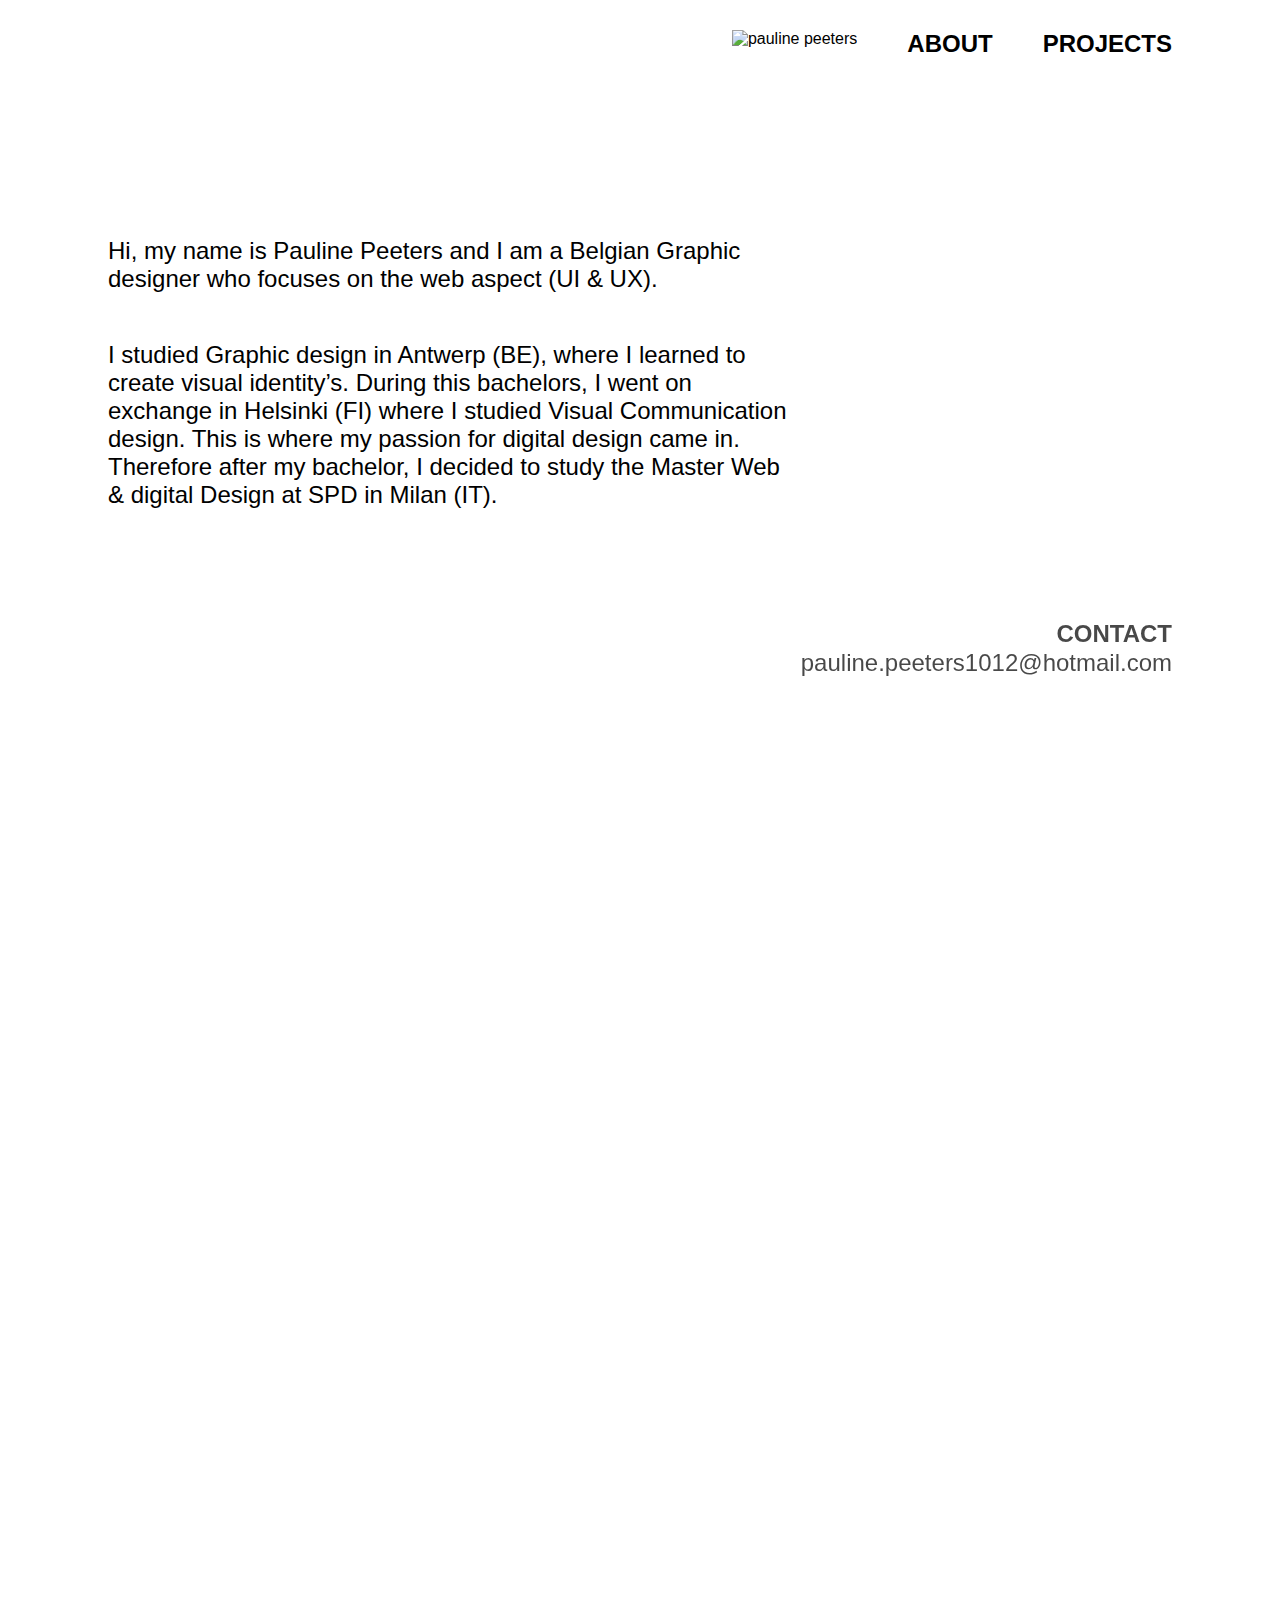
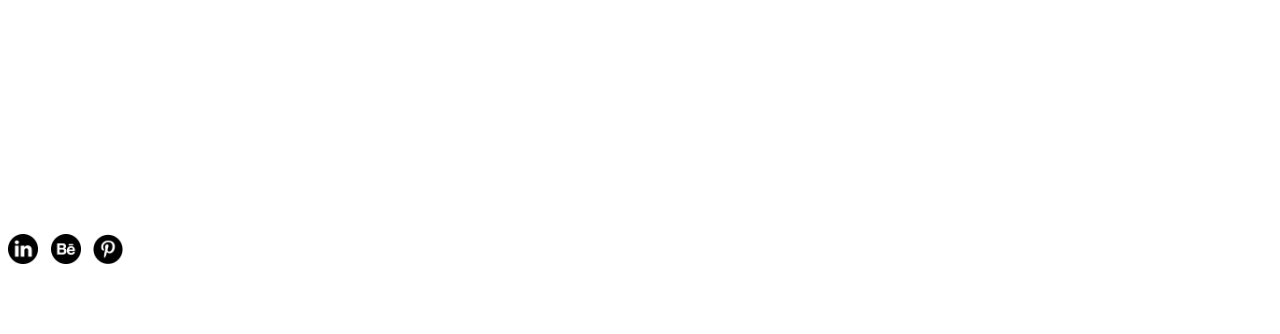
==== commit d2658b1b: "all changes" ====
--- a/about.html
+++ b/about.html
@@ -9,11 +9,11 @@
   <script src="https://cdnjs.cloudflare.com/ajax/libs/gsap/3.10.4/gsap.min.js"></script>
 </head>
 
-<div class="wrapper">
 <body>
+  <div class="wrapper">
   <header> 
     <nav>
-      <a href="index.html"> <img class="logo-header" src="Images/PP/logo.png" alt="pauline peeters"></a>
+      <a href="index.html"> <img class="logo-header" src="images/PP/logo.png" alt="pauline peeters"></a>
       <h2><a href="about.html">about</a></h2>
       <h2><a href="index.html">projects</a></h2>
      </nav> 
@@ -22,7 +22,7 @@
   <main>
     <div class="about">
       <p> Hi, my name is Pauline Peeters and I am a Belgian Graphic designer who focuses on the web aspect (UI & UX).
-    </br> </br>
+      </p> <p>
       I studied Graphic design in Antwerp (BE), where I learned to create visual identity’s. During this bachelors, I went on exchange in Helsinki (FI) where I studied Visual Communication design. This is where my passion for digital design came in. Therefore after my bachelor, I decided to study the Master Web & digital Design at SPD in Milan (IT).</p>
     </div>
       <div class="extra-links">
@@ -33,7 +33,7 @@
   
   <div class="info resume">
     <div class="education">
-      <h3> education </h3>
+      <h2> education </h2>
       <div class="resume-info">
         <h4> master degree </h4>
         <h4> 2021 - 2022 </h4>
@@ -72,7 +72,7 @@
       </div>
     </div>
     <div class="skills">
-      <h3> technical info </h3>
+      <h2> technical info </h2>
       <div class="resume-info">
         <h4> programs </h4>
         <div class="resume-info-text">
@@ -96,13 +96,13 @@
       </div>
     </div>
     <div class="expierence">
-      <h3> expierence </h3>
+      <h2> expierence </h2>
       <div class="resume-info">
-        <h4> jobstudent </h4>
-        <h4> 2018 - 2021 </h4>
+        <h4> social media coordinator </h4>
+        <h4>  2021 </h4>
         <div class="resume-info-text">
-        <p> <b>Supermarket Albert heijn </b></p>
-        <p> Maintaining a clean work environment and organized food displays. </p>
+        <p> <b> Hockeyclub Taxandria </b></p>
+        <p> Responsible for the social media and interaction with people online. </p>
         </div>
       </div>
       <div class="resume-info">
@@ -113,13 +113,6 @@
         <p> Responsible for planning, leading, and performing a range of group sports exercises/activities. </p>
         </div>
       </div>
-      <div class="resume-info">
-        <h4> jobstudent </h4>
-        <h4>  2017 - 2019 </h4>
-        <div class="resume-info-text">
-        <p> <b> Bevers Event catering </b></p>
-        <p> Serving food to guests at festivals. </p>
-        </div>
       </div>
       <div class="resume-info">
         <h4> volunteer worker </h4>
@@ -144,7 +137,8 @@
   var gridTimeline = new gsap.timeline();
   gridTimeline.from(".about",{duration: 0.5, delay: .01, y: -50, opacity: 0, ease: "ease.in"});
   gridTimeline.from(".extra-links",{duration: 0.5, delay: .01, y: -50, opacity: 0, ease: "ease.in"});
-  gridTimeline.from(".resume",{duration: 3, delay: .01, y: -200, opacity: 0, ease: "ease.in"});
+  gridTimeline.from(".resume",{duration: 1.5, delay: .01, y: -200, opacity: 0, ease: "ease.in"});
 </script>
-</body>
-</div>+
+</div>
+</body>--- a/style.css
+++ b/style.css
@@ -16,12 +16,11 @@
   margin-top: 10px;
 
   font-family: -apple-system, BlinkMacSystemFont, 'Segoe UI', Roboto, Oxygen, Ubuntu, Cantarell, 'Open Sans', 'Helvetica Neue', sans-serif;
-  /* cursor: none; */
 }
 
 @media (max-width: 750px) {
   .wrapper {
-    margin: 50px;
+    margin: 30px;
     margin-top: 5px;
   }
 }
@@ -30,7 +29,12 @@
   display: block;
   
   padding-left: 20px;
-  padding-bottom: 15vh;
+}
+
+@media (max-width: 750px) {
+  header {
+    padding: 0;
+  }
 }
 
 .logo-header {
@@ -50,7 +54,7 @@
 @media (max-width: 750px) {
   nav {
     display: block;
-    text-align: right;
+    text-align: left;
   }
 }
 
@@ -93,6 +97,7 @@
 
 .project-overview {
   position: relative;
+  padding-top: 15vh;
   display: grid;
 
   grid-template-columns: repeat(3, 1fr);
@@ -101,7 +106,7 @@
 
 @media (max-width: 750px) {
   .project-overview {
-    grid-template-columns: repeat(1, 1fr);
+    grid-template-columns: repeat(2, 1fr);
   }
 }
 
@@ -123,55 +128,45 @@
   transition: .5s ease;
 }
 
+@media (max-width: 750px) {
+  .overlay {
+    display: none;
+  }
+}
+
 a:hover .project-gallery-text {
   color: black;
 }
 
-.p4 {
+/* placing the hover effect of the project overview images in the correct place of the grid */
+.p5 {
   grid-column: 1/2;
   grid-row: 1/2;
 }
 
-@media (max-width: 750px) {
-  .p4 {
-    grid-row: 1/2;
-  }
-}
-
-.p3 {
+.p4 {
   grid-column: 2/3;
   grid-row: 1/2;
 }
 
-@media (max-width: 750px) {
-  .p3 {
-    grid-column: 1/2;
-    grid-row: 2/3;
-  }
-}
-
-.p2 {
+.p3 {
   grid-column: 3/4;
   grid-row: 1/2;
 }
 
-@media (max-width: 750px) {
-  .p2 {
-    grid-column: 1/2;
-    grid-row: 3/4;
-  }
-}
-
-.p1 {
+.p2 {
   grid-column: 1/2;
   grid-row: 2/3;
 }
 
-@media (max-width: 750px) {
-  .p1 {
-    grid-column: 1/2;
-    grid-row: 4/5;
-  }
+.p1 {
+  grid-column: 2/3;
+  grid-row: 2/3;
+}
+
+.p0 {
+  grid-column: 3/4;
+  grid-row: 2/3;
 }
 
 .overlay:hover {
@@ -197,7 +192,7 @@
 }
 
 .concept {  
-  padding-top: 10vh;
+  padding-top: 10px;
   width: 65%;
 
   font-size: var(--font-size-big);
@@ -205,7 +200,7 @@
 
 @media (max-width: 750px) { 
   .concept {  
-  width: 100%;
+      width: 100%;
   }
 }
 
@@ -223,7 +218,7 @@
   grid-column-end: 7;
 }
 
-/* 2 /Images next to eachother */
+/* 2 /images next to eachother */
 .project-gallery-box-two-first {
   grid-column-start: 1;
   grid-column-end: 4;
@@ -234,7 +229,7 @@
   grid-column-end: 7;
 }
 
-/* 3 /Images next to eachother */
+/* 3 /images next to eachother */
 .project-gallery-box-three-first {
   grid-column-start: 1;
   grid-column-end: 3;
@@ -264,7 +259,9 @@
 }
 
 .extra-links {
-  padding-top: 15vh;
+  padding-top: 10vh;
+  padding-bottom: 10vh;
+
   /* padding-bottom: 25vh; */
 
   font-size: var(--font-size-big);
@@ -275,7 +272,7 @@
 h3 {
   margin-bottom: 15px;
 
-  font-size: var(--font-size-big);
+  font-size: var(--font-size-small);
   text-transform: uppercase;
   font-weight: bold;
 }
@@ -292,6 +289,8 @@
   display: flex;
   flex-flow: column;
   flex-grow: 1;
+  padding-top: 15vh;
+
 
   width: 65%;
 
@@ -315,7 +314,8 @@
 
 @media (max-width: 750px) {
   .info {  
-    grid-template-columns: repeat(2, 1fr);
+    grid-template-columns: repeat(1, 1fr);
+    gap: 0;
   }
 }
 
@@ -346,7 +346,6 @@
 ul {
   list-style-type: none;
   padding: 0;
-
 }
 
 ul li{
@@ -359,10 +358,4 @@
 
 .next {
   color: black;
-}
-
-@media (max-width: 750px) { 
-  .footer {  
-    font-size: 9px;
-  }
-}
+}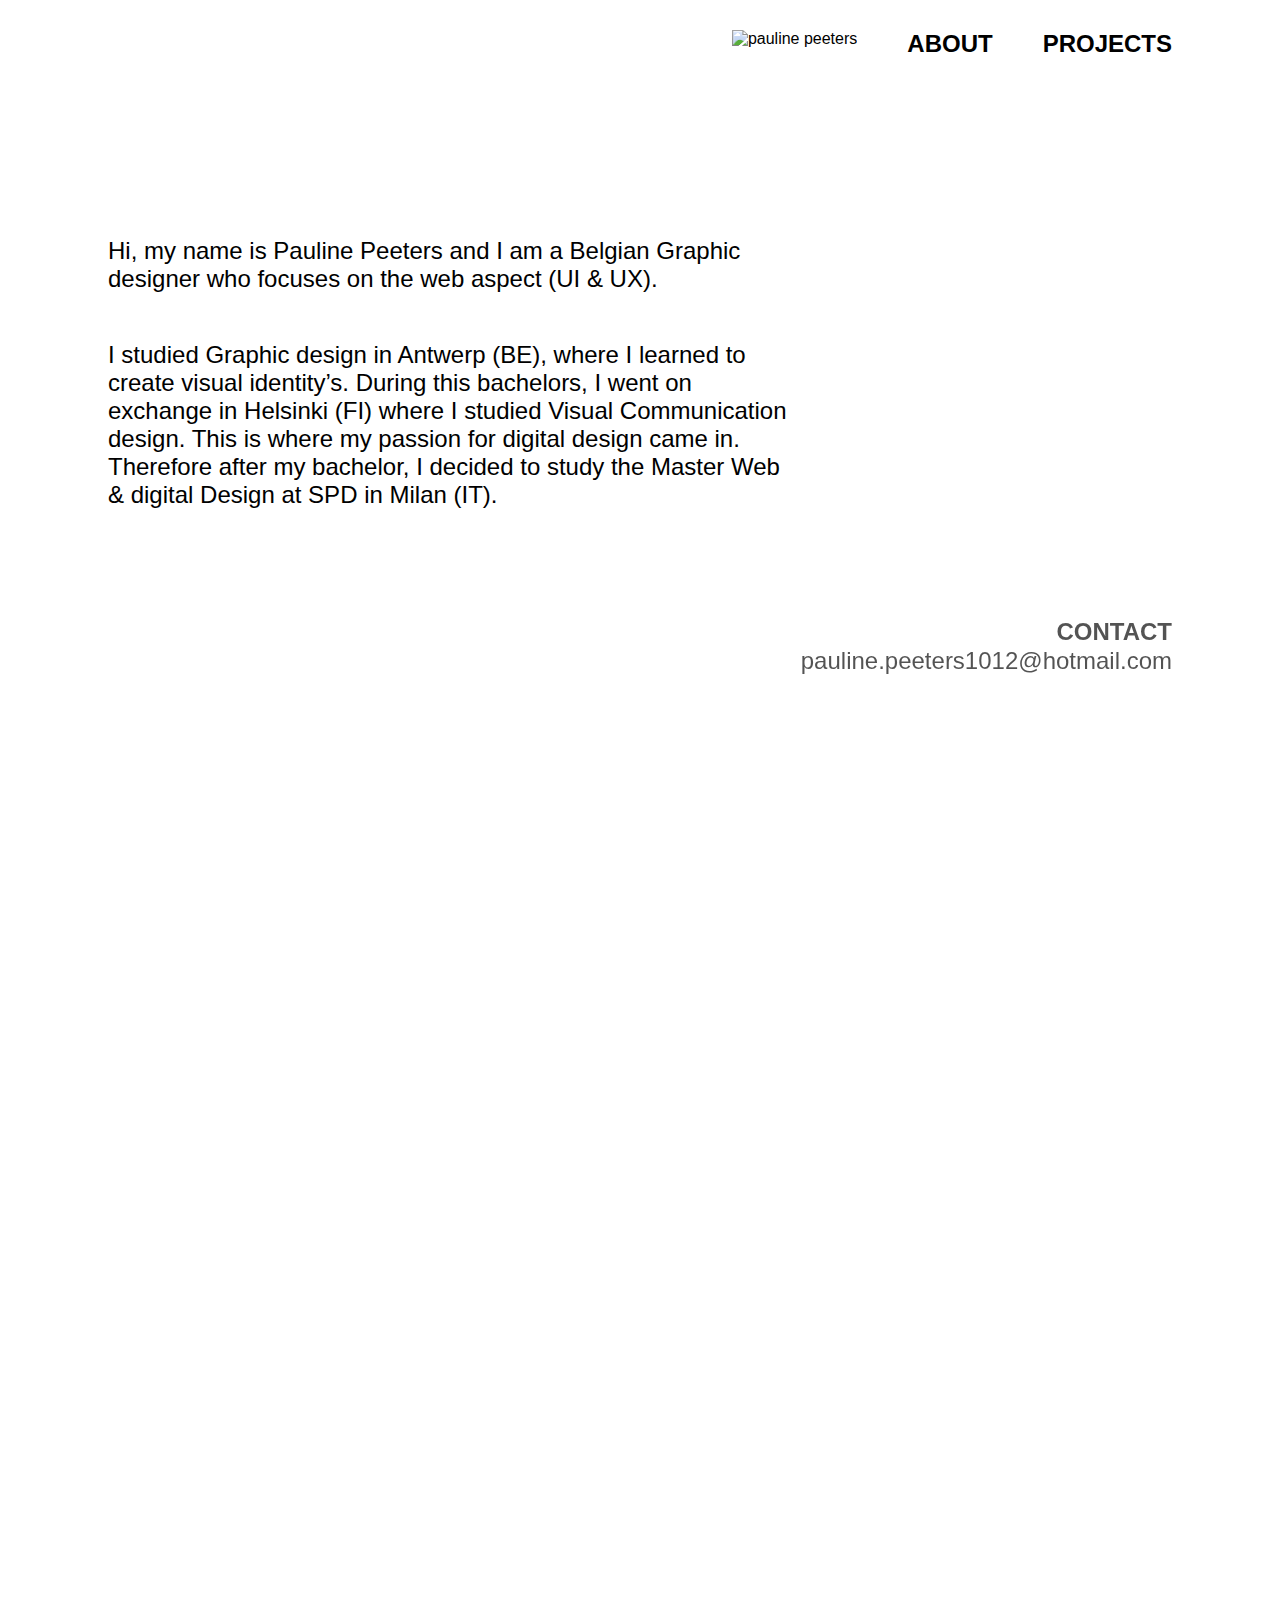
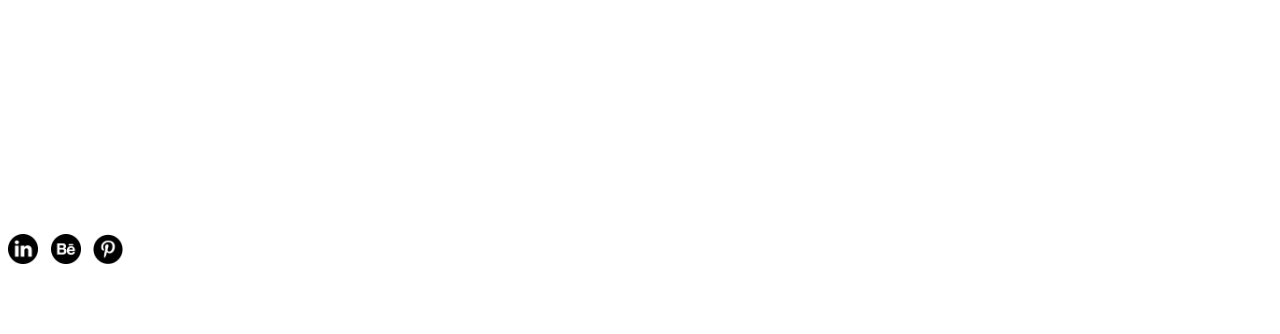
==== commit b452eb21: "overview grid" ====
--- a/about.html
+++ b/about.html
@@ -1,5 +1,6 @@
 <!DOCTYPE html>
 <html lang="en">
+
 <head>
   <meta charset="UTF-8">
   <meta http-equiv="X-UA-Compatible" content="IE=edge">
@@ -11,134 +12,141 @@
 
 <body>
   <div class="wrapper">
-  <header> 
-    <nav>
-      <a href="index.html"> <img class="logo-header" src="images/PP/logo.png" alt="pauline peeters"></a>
-      <h2><a href="about.html">about</a></h2>
-      <h2><a href="index.html">projects</a></h2>
-     </nav> 
-  </header>
+    <header>
+      <nav>
+        <a href="index.html"> <img class="logo-header" src="images/PP/logo.png" alt="pauline peeters"></a>
+        <h2><a href="about.html">about</a></h2>
+        <h2><a href="index.html">projects</a></h2>
+      </nav>
+    </header>
 
-  <main>
-    <div class="about">
-      <p> Hi, my name is Pauline Peeters and I am a Belgian Graphic designer who focuses on the web aspect (UI & UX).
-      </p> <p>
-      I studied Graphic design in Antwerp (BE), where I learned to create visual identity’s. During this bachelors, I went on exchange in Helsinki (FI) where I studied Visual Communication design. This is where my passion for digital design came in. Therefore after my bachelor, I decided to study the Master Web & digital Design at SPD in Milan (IT).</p>
-    </div>
+    <main>
+      <div class="about">
+        <p> Hi, my name is Pauline Peeters and I am a Belgian Graphic designer who focuses on the web aspect (UI & UX).
+        </p>
+        <p>
+          I studied Graphic design in Antwerp (BE), where I learned to create visual identity’s. During this bachelors,
+          I went on exchange in Helsinki (FI) where I studied Visual Communication design. This is where my passion for
+          digital design came in. Therefore after my bachelor, I decided to study the Master Web & digital Design at SPD
+          in Milan (IT).</p>
+      </div>
       <div class="extra-links">
-      <h2> contact </h2>
-      <a href = "mailto: pauline.peeters1012@hotmail.com">pauline.peeters1012@hotmail.com</a>
-    </div>
-  </main>
-  
-  <div class="info resume">
-    <div class="education">
-      <h2> education </h2>
-      <div class="resume-info">
-        <h4> master degree </h4>
-        <h4> 2021 - 2022 </h4>
-        <div class="resume-info-text">
-        <p> <b> Web & Digital Design </b></p>
-        <p> Scuola Politecnica di Design</p>
-        <p> <i> Milan, Italy </i> </p> 
+        <h2> contact </h2>
+        <a href="mailto: pauline.peeters1012@hotmail.com">pauline.peeters1012@hotmail.com</a>
+      </div>
+    </main>
+
+    <div class="info resume">
+      <div class="education">
+        <h2> education </h2>
+        <div class="resume-info">
+          <h4> master degree </h4>
+          <h4> 2021 - 2022 </h4>
+          <div class="resume-info-text">
+            <p> <b> Web & Digital Design </b></p>
+            <p> Scuola Politecnica di Design</p>
+            <p> <i> Milan, Italy </i> </p>
+          </div>
+        </div>
+        <div class="resume-info">
+          <h4> bachelor degree </h4>
+          <h4> 2018 - 2021 </h4>
+          <div class="resume-info-text">
+            <p> <b> Graphic Design</b> </p>
+            <p> Sint Lucas Antwerp</p>
+            <p> <i> Antwerp, Belgium </i></p>
+          </div>
+        </div>
+        <div class="resume-info">
+          <h4> exchange programme </h4>
+          <h4> 2020 </h4>
+          <div class="resume-info-text">
+            <p> <b> Visual communication Design </b></p>
+            <p> Aalto University</p>
+            <p> <i> Helsinki, Finland </i></p>
+          </div>
+        </div>
+        <div class="resume-info">
+          <h4> secundary diploma </h4>
+          <h4> 2017 </h4>
+          <div class="resume-info-text">
+            <p> <b> Interior Art Design </b></p>
+            <p> Heilig Graf Instituut </p>
+            <p> <i> Turnhout, Belgium </i></p>
+          </div>
+        </div>
+      </div>
+      <div class="skills">
+        <h2> technical info </h2>
+        <div class="resume-info">
+          <h4> programs </h4>
+          <div class="resume-info-text">
+            <p> Indesign - Figma - Illustrator - Photoshop - Html&Css - Wordpress</p>
+          </div>
+        </div>
+        <div class="resume-info">
+          <h4> design skills </h4>
+          <div class="resume-info-text">
+            <p> UI & UX Design - Visual Identity - </p>
+          </div>
+        </div>
+        <div class="resume-info">
+          <h4> languages </h4>
+          <div class="resume-info-text">
+            <p> Dutch: Mother tongue </p>
+            <p> English: Advanced </p>
+            <p> Frensh: Comme ci, comme ça </p>
+            <p> Italian: In corso </p>
+          </div>
+        </div>
+      </div>
+      <div class="expierence">
+        <h2> expierence </h2>
+        <div class="resume-info">
+          <h4> social media coordinator </h4>
+          <h4> 2021 </h4>
+          <div class="resume-info-text">
+            <p> <b> Hockeyclub Taxandria </b></p>
+            <p> Responsible for the social media and interaction with people online. </p>
+          </div>
+        </div>
+        <div class="resume-info">
+          <h4> trainer </h4>
+          <h4> 2019 - 2021 </h4>
+          <div class="resume-info-text">
+            <p> <b> Hockeyclub Taxandria </b></p>
+            <p> Responsible for planning, leading, and performing a range of group sports exercises/activities. </p>
+          </div>
         </div>
       </div>
       <div class="resume-info">
-        <h4> bachelor degree </h4>
-        <h4> 2018 - 2021 </h4>
-        <div class="resume-info-text">
-        <p> <b> Graphic Design</b> </p>
-        <p> Sint Lucas Antwerp</p>
-        <p> <i> Antwerp, Belgium </i></p>
-        </div>
-      </div>
-      <div class="resume-info">
-        <h4> exchange programme </h4>
-        <h4> 2020 </h4>
-        <div class="resume-info-text">
-        <p> <b> Visual communication Design </b></p>
-        <p> Aalto University</p>
-        <p> <i> Helsinki, Finland </i></p>
-        </div>
-      </div>
-      <div class="resume-info">
-        <h4> secundary diploma </h4>
+        <h4> volunteer worker </h4>
         <h4> 2017 </h4>
         <div class="resume-info-text">
-        <p> <b> Interior Art Design </b></p>
-        <p> Heilig Graf Instituut </p>
-        <p> <i> Turnhout, Belgium </i></p>
+          <p> <b> Childcare worker</b> </p>
+          <p> <i> Port Elizabeth, South Africa </i> </p>
         </div>
       </div>
     </div>
-    <div class="skills">
-      <h2> technical info </h2>
-      <div class="resume-info">
-        <h4> programs </h4>
-        <div class="resume-info-text">
-        <p> Indesign - Figma - Illustrator - Photoshop - Html&Css - Wordpress</p>
-        </div>  
-      </div>
-      <div class="resume-info">
-        <h4> design skills </h4>
-        <div class="resume-info-text">
-        <p> UI & UX Design - Visual Identity -  </p>
-        </div>
-      </div>
-      <div class="resume-info">
-        <h4> languages </h4>
-        <div class="resume-info-text">
-        <p> Dutch: Mother tongue </p>
-        <p> English: Advanced </p>
-        <p> Frensh: Comme ci, comme ça </p>
-        <p> Italian: In corso </p>
-        </div>
-      </div>
-    </div>
-    <div class="expierence">
-      <h2> expierence </h2>
-      <div class="resume-info">
-        <h4> social media coordinator </h4>
-        <h4>  2021 </h4>
-        <div class="resume-info-text">
-        <p> <b> Hockeyclub Taxandria </b></p>
-        <p> Responsible for the social media and interaction with people online. </p>
-        </div>
-      </div>
-      <div class="resume-info">
-        <h4> trainer </h4>
-        <h4>  2019 - 2021 </h4>
-        <div class="resume-info-text">
-        <p> <b> Hockeyclub Taxandria </b></p>
-        <p> Responsible for planning, leading, and performing a range of group sports exercises/activities. </p>
-        </div>
-      </div>
-      </div>
-      <div class="resume-info">
-        <h4> volunteer worker </h4>
-        <h4>  2017 </h4>
-        <div class="resume-info-text">
-        <p> <b> Childcare worker</b> </p>
-        <p> <i> Port Elizabeth, South Africa </i> </p>
-        </div>
-      </div>
-    </div>
-</div>
+  </div>
 
-<footer>
-  <ul>
-    <li> <a href="https://www.linkedin.com/in/pauline-peeters-bb622120a/" target="_blank"> <img src="icons/LinkdIn.png" alt="LindIn" height="30px"></a></li>
-    <li> <a href="https://www.behance.net/ppportfolio" target="_blank"> <img  src="icons/Behance.png" alt="Behance" height="30px"> </a></li>
-    <li> <a href="https://www.pinterest.com/paulinepeeterss/_saved/" target="_blank"> <img  src="icons/Pinterest.png" alt="Pinterest" height="30px"></a></li>
-  </ul>
-</footer>
+  <footer>
+    <ul>
+      <li> <a href="https://www.linkedin.com/in/pauline-peeters-bb622120a/" target="_blank"> <img
+            src="icons/LinkdIn.png" alt="LindIn" height="30px"></a></li>
+      <li> <a href="https://www.behance.net/ppportfolio" target="_blank"> <img src="icons/Behance.png" alt="Behance"
+            height="30px"> </a></li>
+      <li> <a href="https://www.pinterest.com/paulinepeeterss/_saved/" target="_blank"> <img src="icons/Pinterest.png"
+            alt="Pinterest" height="30px"></a></li>
+    </ul>
+  </footer>
 
-<script>
-  var gridTimeline = new gsap.timeline();
-  gridTimeline.from(".about",{duration: 0.5, delay: .01, y: -50, opacity: 0, ease: "ease.in"});
-  gridTimeline.from(".extra-links",{duration: 0.5, delay: .01, y: -50, opacity: 0, ease: "ease.in"});
-  gridTimeline.from(".resume",{duration: 1.5, delay: .01, y: -200, opacity: 0, ease: "ease.in"});
-</script>
+  <script>
+    var gridTimeline = new gsap.timeline();
+    gridTimeline.from(".about", { duration: 0.5, delay: .01, y: -50, opacity: 0, ease: "ease.in" });
+    gridTimeline.from(".extra-links", { duration: 0.5, delay: .01, y: -50, opacity: 0, ease: "ease.in" });
+    gridTimeline.from(".resume", { duration: 1.5, delay: .01, y: -200, opacity: 0, ease: "ease.in" });
+  </script>
 
-</div>
+  </div>
 </body>